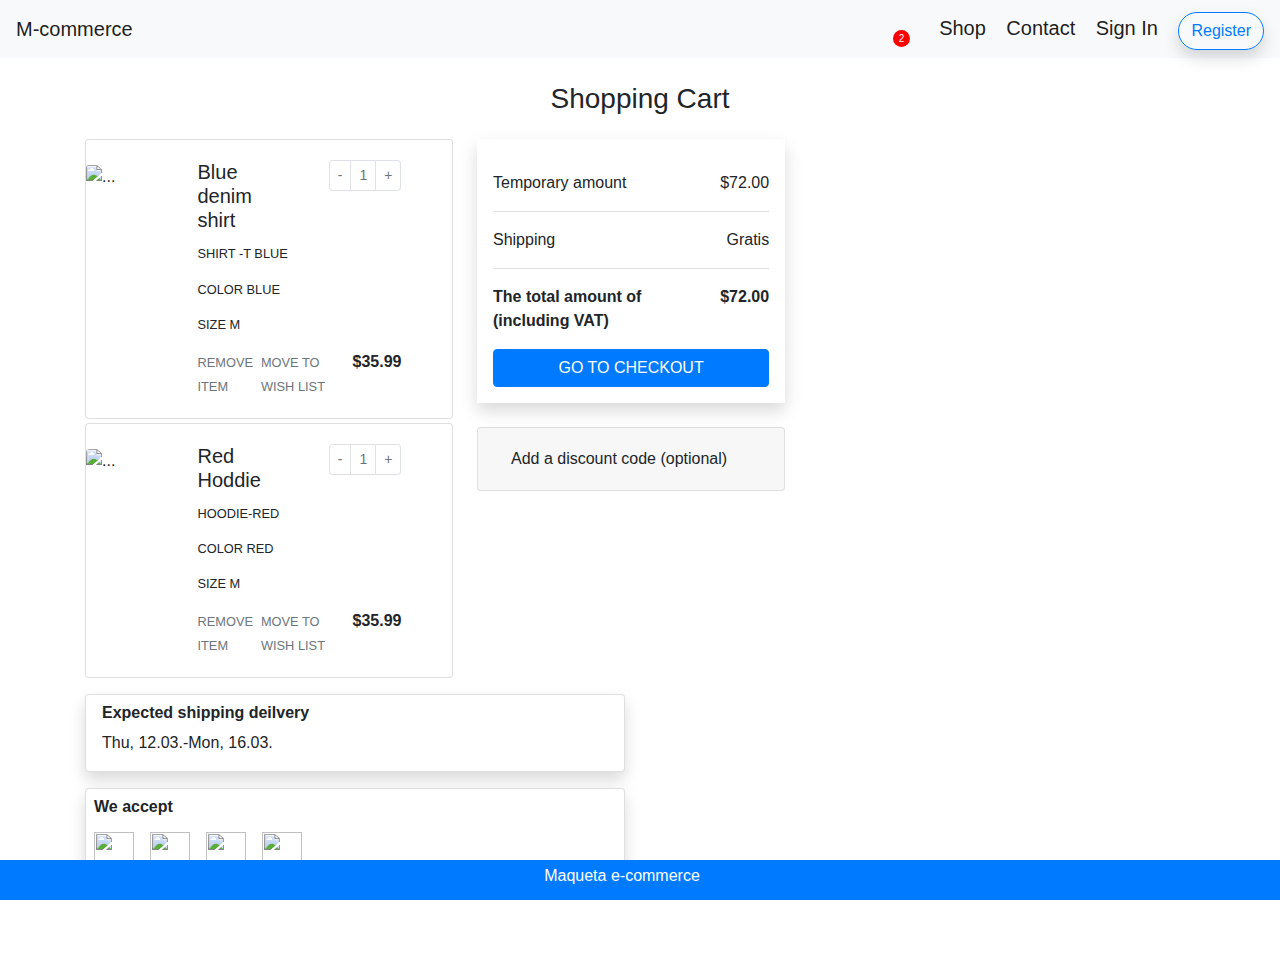
==== index.html @ 85aad8ee "agregue el boton a la cuponera" ====
<!DOCTYPE html>
<html lang="en">
<head>
  <meta charset="UTF-8">
  <meta name="viewport" content="width=device-width, initial-scale=1.0">
  <link rel="stylesheet" href="https://stackpath.bootstrapcdn.com/bootstrap/4.5.2/css/bootstrap.min.css" integrity="sha384-JcKb8q3iqJ61gNV9KGb8thSsNjpSL0n8PARn9HuZOnIxN0hoP+VmmDGMN5t9UJ0Z" crossorigin="anonymous">
  <link rel="stylesheet" href="style.css">
  <script src="https://kit.fontawesome.com/681afa3c5b.js" crossorigin="anonymous"></script>
  <script src="index.js"></script>
  <title>Carrito</title>
</head>
<body>
  <nav class="navbar navbar-light bg-light d-flex">
    <a class="navbar-brand" href="#">M-commerce</a>
    <div>
    <a class="navbar-brand" href="#"><span id="cantidades">2</span><i class="fas fa-shopping-cart"></i></a>
    <a class="navbar-brand" href="#">Shop</a>
    <a class="navbar-brand" href="#">Contact</a>
    <a class="navbar-brand" href="#">Sign In</a>
    <a class="btn btn-outline-primary shadow" href="#" style="border-radius: 40px;">Register</a>
    </div>
  </nav>
  <!-- Titulo -->
  <div class="text-center mt-4 ">
    <h3 id="">Shopping Cart</h3>
  </div>
  <!-- /Titulo -->
  <!-- Contenedor Principal-->
  <div class="container mt-4" style="margin-bottom: 90px;">

    <!-- Div con flex -->
      <div class="d-flex"> 
        <!-- Cards-->
        <div class="contenedor-cards bg-white mr-4">
          <!-- Primera card -->

          <div class="card mb-1 " style="max-width: 540px;">
            <div class="row no-gutters">
              <div class="col-md-3 mt-4 mb-2 rounded ">
                <img src="https://media.sivasdescalzo.com/media/catalog/product/7/1/710689372001_sivasdescalzo-Polo_Ralph_Lauren-M_CLASSICS_LONG_SLEEVE_SPORT_SHIRT-1579093861-1.jpg?quality=90&fit=bounds&width=420" class="card-img" alt="...">
              </div>
              <div class="col-md-8">
                <div class="card-body">
                  <div class="d-flex bd-highlight ">
                  <h5 class="card-title mr-4 bd-highlight w-100">Blue denim shirt</h5>
                  <!-- Botones  + y --->
                  <ul class="pagination pagination-sm ml-4">
                    <li class="page-item" id="-"><a class="page-link text-muted" href="#">-</a></li>
                    <li class="page-item"><a class="page-link text-muted" id="cantidad">1</a></li>
                    <li class="page-item" id="+"><a class="page-link text-muted" href="#">+</a></li>
                  </ul>
                  <!-- /Botones  + y --->
                  </div>
                  <p class="card-text bg-grey small">SHIRT -T BLUE</p>
                  <p class="card-text small">COLOR BLUE</p>
                  <p class="card-text small">SIZE M</p>
                  <div class="botones d-flex">
                    <a href=""><p class="card-text mr-2"><small class="text-muted"> <i class="far fa-trash-alt"></i> REMOVE ITEM</small></p> </a>
                    <a href=""> <p class="card-text"><small class="text-muted"><i class="fas fa-heart"></i> MOVE TO WISH LIST</small></p> </a>
                    <p class="ml-4"><strong id="total1" >$35.99</strong></p>
                  </div>
                </div>
              </div>
            </div>
          </div>
          <!--/Primera card -->
          <!-- Segunda card -->
          <div class="card mb-3" style="max-width: 540px;">
            <div class="row no-gutters">
              <div class="col-md-3 mt-4 rounded">
                <img src="https://images-na.ssl-images-amazon.com/images/I/41RnAglTvxL.jpg" class="card-img rounded" alt="...">
              </div>
              <div class="col-md-8">
                <div class="card-body">
                  <div class="d-flex bd-highlight ">
                    <h5 class="card-title mr-4 bd-highlight w-100">Red Hoddie</h5>
                    <!-- Botones  + y --->
                    <ul class="pagination pagination-sm ml-4">
                      <li class="page-item" id="--"><a class="page-link text-muted" href="#">-</a></li>
                      <li class="page-item"><a class="page-link text-muted" id="cantidad2">1</a></li>
                      <li class="page-item" id="++"><a class="page-link text-muted" href="#">+</a></li>
                    </ul>
                    <!-- /Botones  + y --->
                    </div>
                  <p class="card-text bg-grey small">HOODIE-RED</p>
                  <p class="card-text small">COLOR RED</p>
                  <p class="card-text small">SIZE M</p>
                  <div class="botones d-flex">
                    <a href=""><p class="card-text mr-2"><small class="text-muted"> <i class="far fa-trash-alt"></i> REMOVE ITEM</small></p> </a>
                    <a href=""> <p class="card-text"><small class="text-muted"><i class="fas fa-heart"></i> MOVE TO WISH LIST</small></p> </a>
                    <p class="ml-4"><strong id="total2">$35.99</strong></p>
                  </div>
                </div>
              </div>
            </div>
          </div>
          <!--/Segunda card -->

        </div>
        <!-- /Cards-->

        <!-- /Cuenta y acordeon -->
        <div class="cuenta d-flex-column" >
          <div class="bg-white border-raious shadow p-3">
            
            <div class="d-flex justify-content-between mt-3 border-bottom">
              <p>Temporary amount</p>
              <p id="compraParcial">$72.00</p>
            </div>

            <div class="d-flex justify-content-between mt-3 border-bottom">
              <p>Shipping</p>
              <p> Gratis</p>
            </div>

            <div class="d-flex justify-content-between mt-3">
              <p><strong>The total amount of <br> (including VAT)</strong></p>
              <p><strong id="compraTotal">$72.00</strong></p>
            </div>

            <!-- Boton para pagar -->
            <a href="#" class="btn btn-primary w-100">GO TO CHECKOUT</a>
          </div>
          <!-- /Cuenta -->
          
          <!-- Acordeon -->
          <div class="accordion mt-4" id="accordionExample">
            <div class="card">
              <div class="card-header" id="headingOne">
                <h2 class="mb-0">
                  <button class="btn btn-link btn-block text-left text-reset" type="button" data-toggle="collapse" data-target="#collapseOne" aria-expanded="true" aria-controls="collapseOne">
                    Add a discount code (optional) <i class="fas fa-chevron-down ml-4"></i>
                  </button>
                </h2>
              </div>
              <div id="collapseOne" class="collapse" aria-labelledby="headingOne" data-parent="#accordionExample">
                <div class="card-body">
                  <div class="input-group mb-3">
                    <div class="input-group-prepend">
                      <div class="input-group-text">
                      </div>
                    </div>
                    <input type="text" class="form-control" aria-label="Text input with checkbox" placeholder="Ejemplo: QWERTY789">
                  </div>
                  <button class="btn btn-dark text-center">Use Code</button>
                </div>
              </div>
            </div>
          </div>
            <!-- /Acordeon -->
        </div>
        <!-- /Cuenta y acordeon -->
      </div>
      <!-- Div con flex -->

    <!-- Delivery info -->
    <div class='card mb-3 shadow 'style="max-width: 540px;">
      <h6 class="ml-3 mt-2"><strong>Expected shipping deilvery </strong></h6>
      <p class="ml-3">Thu, 12.03.-Mon, 16.03.</p>
    </div>
    <!-- Delivery info -->

    <!-- medios de pago -->
    <div class='card mb-3 shadow rounded'style="max-width: 540px; min-width: 320px;">
      <h6 class="ml-2 mt-2" > <strong>We accept </strong></h6>
      <div class="d-flex">
        <img class="m-2" src="https://encrypted-tbn0.gstatic.com/images?q=tbn%3AANd9GcR8_QI5McFsj63ZQR5hJRUkGpgjl0XQc4rfOA&usqp=CAU" alt="" style="width: 40px; height: 30px;">
        <img class="m-2" src="https://upload.wikimedia.org/wikipedia/commons/thumb/f/fa/American_Express_logo_%282018%29.svg/1000px-American_Express_logo_%282018%29.svg.png" alt="" style="width: 40px; height: 30px;">
        <img class="m-2" src="https://www.mastercard.com.ar/content/dam/mccom/global/logos/logo-mastercard-mobile.svg" alt="" style="width: 40px; height: 30px;">
        <img class="m-2" src="https://wwwhatsnew.com/wp-content/uploads/2018/01/PayPal-tarjeta-de-credito.jpg" alt="" style="width: 40px; height: 30px;">
      </div>
    </div>
    <!-- /medios de pago -->
  </div> 
  <!--  Cierra el container principal -->
 
  <!-- Footer -->
  <div class="bg-primary mb-0 fixed-bottom  d-flex justify-content-center" style="width: 100%; max-height: 30px; min-height: 40px;">
    <p class="text-white mt-1 mr-4">Maqueta e-commerce</p>
    <div>
      <i class="fab fa-linkedin mt-2 mr-1" style="font-size: 20px; color: white;"></i> 
      <i class="fab fa-github mt-2 mr-1" style="font-size: 20px; color: white;"></i> 
      <i class="fab fa-instagram mt-2 mr-1" style="font-size: 20px; color: white;"></i> 
    </div>

  </div>
  <!-- /Footer -->
  

  

  <script src="https://code.jquery.com/jquery-3.5.1.slim.min.js" integrity="sha384-DfXdz2htPH0lsSSs5nCTpuj/zy4C+OGpamoFVy38MVBnE+IbbVYUew+OrCXaRkfj" crossorigin="anonymous"></script>
  <script src="https://cdn.jsdelivr.net/npm/popper.js@1.16.1/dist/umd/popper.min.js" integrity="sha384-9/reFTGAW83EW2RDu2S0VKaIzap3H66lZH81PoYlFhbGU+6BZp6G7niu735Sk7lN" crossorigin="anonymous"></script>
  <script src="https://stackpath.bootstrapcdn.com/bootstrap/4.5.2/js/bootstrap.min.js" integrity="sha384-B4gt1jrGC7Jh4AgTPSdUtOBvfO8shuf57BaghqFfPlYxofvL8/KUEfYiJOMMV+rV" crossorigin="anonymous"></script> 
</body>
</html>
---- style.css ----
#cantidades{
  position: absolute;
  width: 17px;
  height: 17px;
  font-size: 10px;
  background-color: red;
  display: flex;
  justify-content: center;
  align-items: center;
  border-radius: 50%;
  top: 30px;
  right: 370px;
  color: white;
}
@media (max-width: 576px) {  
  #cantidades{
    display: none;
  }
}
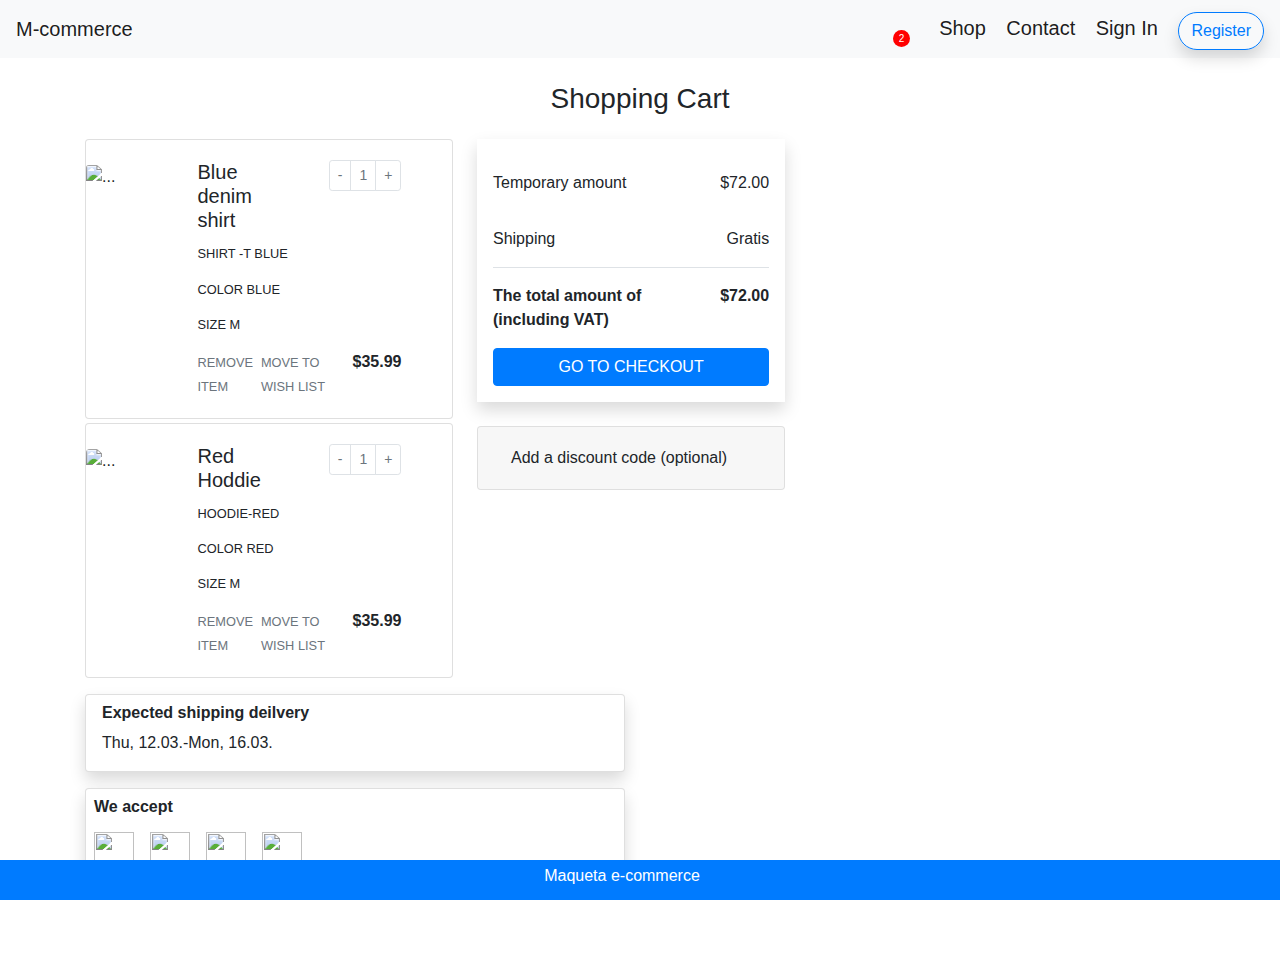
==== commit dab8740c: "saque una linea de mas" ====
--- a/index.html
+++ b/index.html
@@ -32,8 +32,8 @@
       <div class="d-flex"> 
         <!-- Cards-->
         <div class="contenedor-cards bg-white mr-4">
+          
           <!-- Primera card -->
-
           <div class="card mb-1 " style="max-width: 540px;">
             <div class="row no-gutters">
               <div class="col-md-3 mt-4 mb-2 rounded ">
@@ -43,13 +43,13 @@
                 <div class="card-body">
                   <div class="d-flex bd-highlight ">
                   <h5 class="card-title mr-4 bd-highlight w-100">Blue denim shirt</h5>
-                  <!-- Botones  + y --->
+                  <!-- Botones  (+) y (-) -->
                   <ul class="pagination pagination-sm ml-4">
                     <li class="page-item" id="-"><a class="page-link text-muted" href="#">-</a></li>
                     <li class="page-item"><a class="page-link text-muted" id="cantidad">1</a></li>
                     <li class="page-item" id="+"><a class="page-link text-muted" href="#">+</a></li>
                   </ul>
-                  <!-- /Botones  + y --->
+                  <!-- /Botones (+) y (-) -->
                   </div>
                   <p class="card-text bg-grey small">SHIRT -T BLUE</p>
                   <p class="card-text small">COLOR BLUE</p>
@@ -64,6 +64,7 @@
             </div>
           </div>
           <!--/Primera card -->
+
           <!-- Segunda card -->
           <div class="card mb-3" style="max-width: 540px;">
             <div class="row no-gutters">
@@ -103,7 +104,7 @@
         <div class="cuenta d-flex-column" >
           <div class="bg-white border-raious shadow p-3">
             
-            <div class="d-flex justify-content-between mt-3 border-bottom">
+            <div class="d-flex justify-content-between mt-3 ">
               <p>Temporary amount</p>
               <p id="compraParcial">$72.00</p>
             </div>
--- a/style.css
+++ b/style.css
@@ -17,3 +17,8 @@
     display: none;
   }
 }
+@media (max-width: 768px) { 
+  #cantidades{
+    display: none;
+  }
+}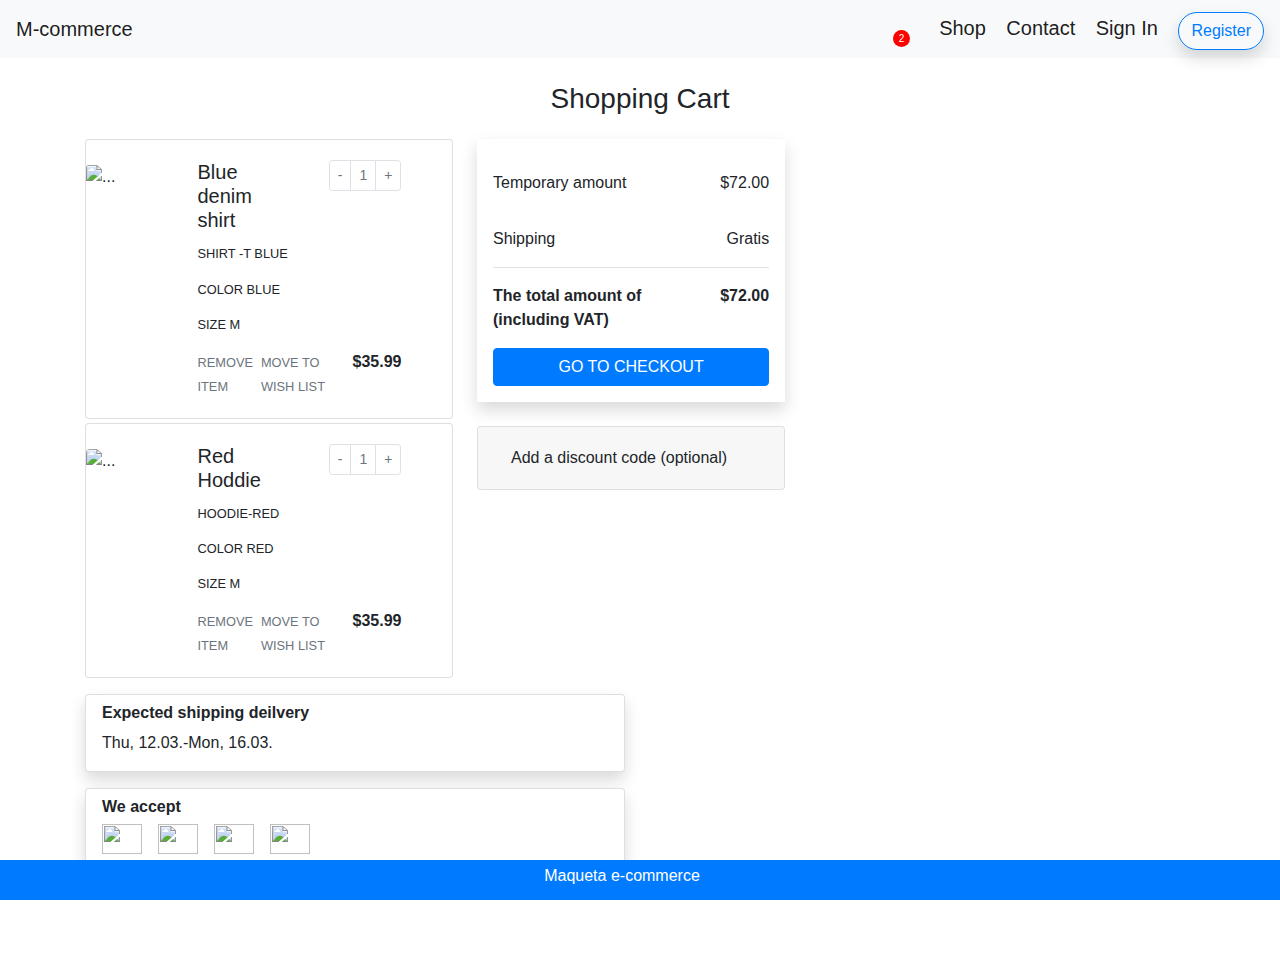
==== commit ea3533e1: "paddings" ====
--- a/index.html
+++ b/index.html
@@ -163,12 +163,12 @@
 
     <!-- medios de pago -->
     <div class='card mb-3 shadow rounded'style="max-width: 540px; min-width: 320px;">
-      <h6 class="ml-2 mt-2" > <strong>We accept </strong></h6>
+      <h6 class="ml-3 mt-2" > <strong>We accept </strong></h6>
       <div class="d-flex">
-        <img class="m-2" src="https://encrypted-tbn0.gstatic.com/images?q=tbn%3AANd9GcR8_QI5McFsj63ZQR5hJRUkGpgjl0XQc4rfOA&usqp=CAU" alt="" style="width: 40px; height: 30px;">
-        <img class="m-2" src="https://upload.wikimedia.org/wikipedia/commons/thumb/f/fa/American_Express_logo_%282018%29.svg/1000px-American_Express_logo_%282018%29.svg.png" alt="" style="width: 40px; height: 30px;">
-        <img class="m-2" src="https://www.mastercard.com.ar/content/dam/mccom/global/logos/logo-mastercard-mobile.svg" alt="" style="width: 40px; height: 30px;">
-        <img class="m-2" src="https://wwwhatsnew.com/wp-content/uploads/2018/01/PayPal-tarjeta-de-credito.jpg" alt="" style="width: 40px; height: 30px;">
+        <img class="ml-3 mb-2" src="https://encrypted-tbn0.gstatic.com/images?q=tbn%3AANd9GcR8_QI5McFsj63ZQR5hJRUkGpgjl0XQc4rfOA&usqp=CAU" alt="" style="width: 40px; height: 30px;">
+        <img class="ml-3 mb-2" src="https://upload.wikimedia.org/wikipedia/commons/thumb/f/fa/American_Express_logo_%282018%29.svg/1000px-American_Express_logo_%282018%29.svg.png" alt="" style="width: 40px; height: 30px;">
+        <img class="ml-3 mb-2" src="https://www.mastercard.com.ar/content/dam/mccom/global/logos/logo-mastercard-mobile.svg" alt="" style="width: 40px; height: 30px;">
+        <img class="ml-3 mb-2" src="https://wwwhatsnew.com/wp-content/uploads/2018/01/PayPal-tarjeta-de-credito.jpg" alt="" style="width: 40px; height: 30px;">
       </div>
     </div>
     <!-- /medios de pago -->
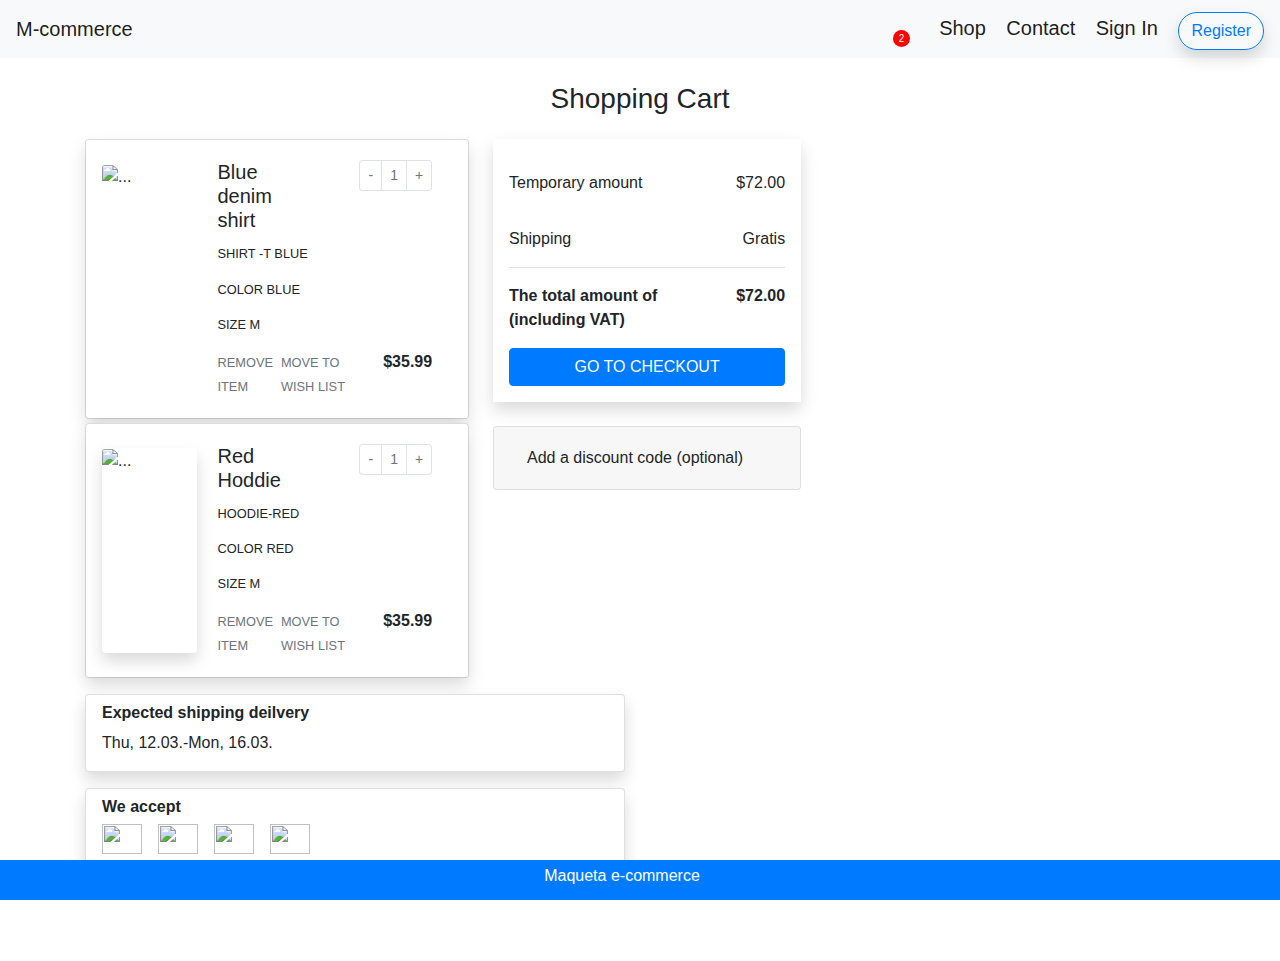
==== commit be8346ff: "fix card" ====
--- a/index.html
+++ b/index.html
@@ -34,9 +34,9 @@
         <div class="contenedor-cards bg-white mr-4">
           
           <!-- Primera card -->
-          <div class="card mb-1 " style="max-width: 540px;">
-            <div class="row no-gutters">
-              <div class="col-md-3 mt-4 mb-2 rounded ">
+          <div class="card mb-1" style="max-width: 540px;">
+            <div class="row no-gutters shadow">
+              <div class="col-md-3 mt-4 mb-4 ml-3 rounded">
                 <img src="https://media.sivasdescalzo.com/media/catalog/product/7/1/710689372001_sivasdescalzo-Polo_Ralph_Lauren-M_CLASSICS_LONG_SLEEVE_SPORT_SHIRT-1579093861-1.jpg?quality=90&fit=bounds&width=420" class="card-img" alt="...">
               </div>
               <div class="col-md-8">
@@ -67,9 +67,9 @@
 
           <!-- Segunda card -->
           <div class="card mb-3" style="max-width: 540px;">
-            <div class="row no-gutters">
-              <div class="col-md-3 mt-4 rounded">
-                <img src="https://images-na.ssl-images-amazon.com/images/I/41RnAglTvxL.jpg" class="card-img rounded" alt="...">
+            <div class="row no-gutters shadow">
+              <div class="col-md-3 mt-4 mb-4 ml-3 rounded shadow" >
+                <img src="https://i5.walmartimages.com/asr/2d9ea0fb-a7d5-4310-a721-713e42afc66f_1.de1d937c533842247db0281efa0dc8c6.jpeg?odnWidth=612&odnHeight=612&odnBg=ffffff" class="card-img" alt="...">
               </div>
               <div class="col-md-8">
                 <div class="card-body">
@@ -165,10 +165,10 @@
     <div class='card mb-3 shadow rounded'style="max-width: 540px; min-width: 320px;">
       <h6 class="ml-3 mt-2" > <strong>We accept </strong></h6>
       <div class="d-flex">
-        <img class="ml-3 mb-2" src="https://encrypted-tbn0.gstatic.com/images?q=tbn%3AANd9GcR8_QI5McFsj63ZQR5hJRUkGpgjl0XQc4rfOA&usqp=CAU" alt="" style="width: 40px; height: 30px;">
-        <img class="ml-3 mb-2" src="https://upload.wikimedia.org/wikipedia/commons/thumb/f/fa/American_Express_logo_%282018%29.svg/1000px-American_Express_logo_%282018%29.svg.png" alt="" style="width: 40px; height: 30px;">
-        <img class="ml-3 mb-2" src="https://www.mastercard.com.ar/content/dam/mccom/global/logos/logo-mastercard-mobile.svg" alt="" style="width: 40px; height: 30px;">
-        <img class="ml-3 mb-2" src="https://wwwhatsnew.com/wp-content/uploads/2018/01/PayPal-tarjeta-de-credito.jpg" alt="" style="width: 40px; height: 30px;">
+        <img class="ml-3 mb-3" src="https://encrypted-tbn0.gstatic.com/images?q=tbn%3AANd9GcR8_QI5McFsj63ZQR5hJRUkGpgjl0XQc4rfOA&usqp=CAU" alt="" style="width: 40px; height: 30px;">
+        <img class="ml-3 mb-3" src="https://upload.wikimedia.org/wikipedia/commons/thumb/f/fa/American_Express_logo_%282018%29.svg/1000px-American_Express_logo_%282018%29.svg.png" alt="" style="width: 40px; height: 30px;">
+        <img class="ml-3 mb-3" src="https://www.mastercard.com.ar/content/dam/mccom/global/logos/logo-mastercard-mobile.svg" alt="" style="width: 40px; height: 30px;">
+        <img class="ml-3 mb-3" src="https://wwwhatsnew.com/wp-content/uploads/2018/01/PayPal-tarjeta-de-credito.jpg" alt="" style="width: 40px; height: 30px;">
       </div>
     </div>
     <!-- /medios de pago -->
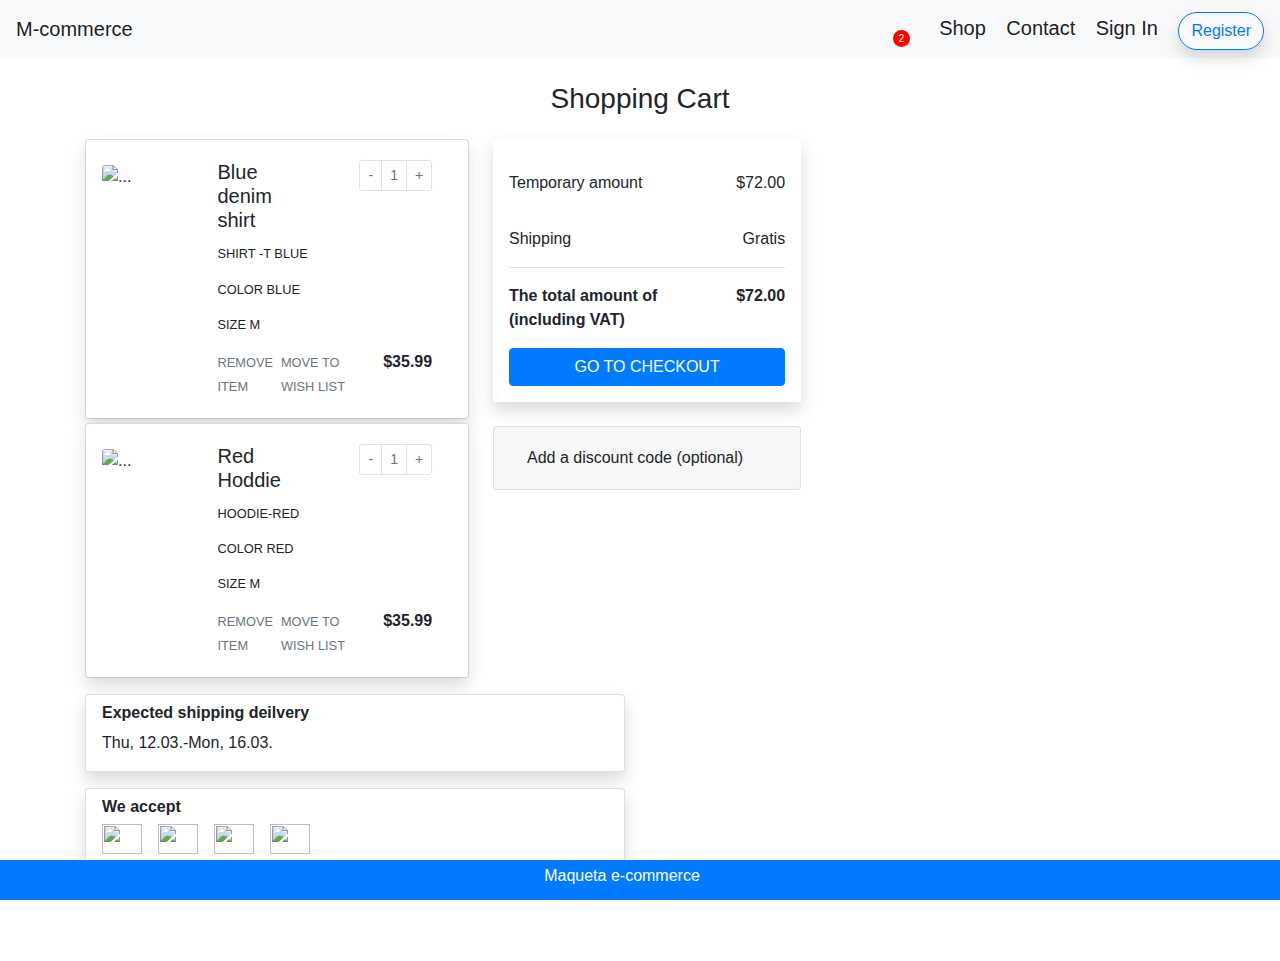
==== commit 05cb3684: "ultimo del fia" ====
--- a/index.html
+++ b/index.html
@@ -68,7 +68,7 @@
           <!-- Segunda card -->
           <div class="card mb-3" style="max-width: 540px;">
             <div class="row no-gutters shadow">
-              <div class="col-md-3 mt-4 mb-4 ml-3 rounded shadow" >
+              <div class="col-md-3 mt-4 mb-4 ml-3 rounded " >
                 <img src="https://i5.walmartimages.com/asr/2d9ea0fb-a7d5-4310-a721-713e42afc66f_1.de1d937c533842247db0281efa0dc8c6.jpeg?odnWidth=612&odnHeight=612&odnBg=ffffff" class="card-img" alt="...">
               </div>
               <div class="col-md-8">
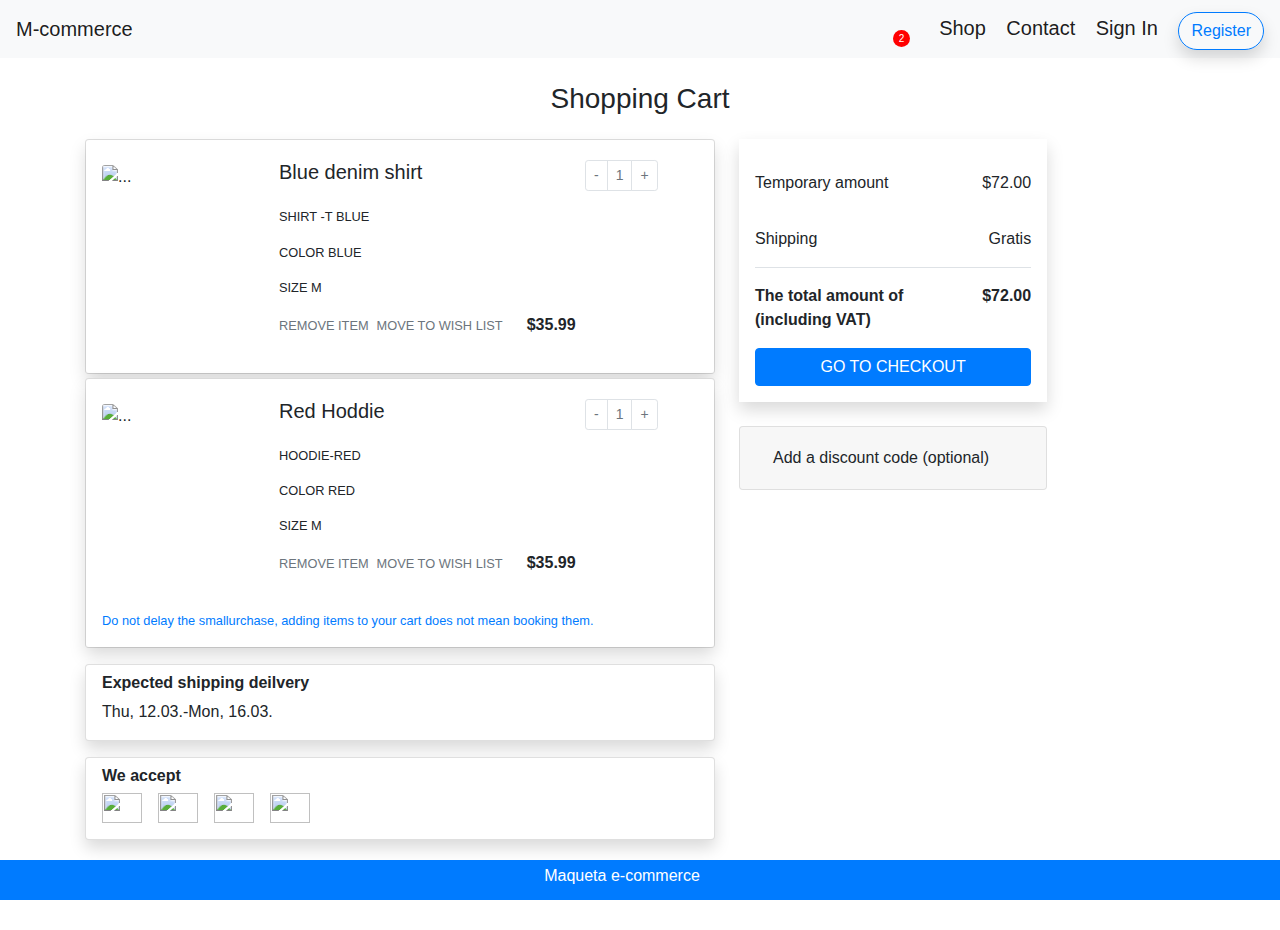
==== commit dc3447c5: "finish" ====
--- a/index.html
+++ b/index.html
@@ -34,7 +34,7 @@
         <div class="contenedor-cards bg-white mr-4">
           
           <!-- Primera card -->
-          <div class="card mb-1" style="max-width: 540px;">
+          <div class="card mb-1" style="max-width: 630px;">
             <div class="row no-gutters shadow">
               <div class="col-md-3 mt-4 mb-4 ml-3 rounded">
                 <img src="https://media.sivasdescalzo.com/media/catalog/product/7/1/710689372001_sivasdescalzo-Polo_Ralph_Lauren-M_CLASSICS_LONG_SLEEVE_SPORT_SHIRT-1579093861-1.jpg?quality=90&fit=bounds&width=420" class="card-img" alt="...">
@@ -66,7 +66,7 @@
           <!--/Primera card -->
 
           <!-- Segunda card -->
-          <div class="card mb-3" style="max-width: 540px;">
+          <div class="card mb-3" style="max-width: 630px;">
             <div class="row no-gutters shadow">
               <div class="col-md-3 mt-4 mb-4 ml-3 rounded " >
                 <img src="https://i5.walmartimages.com/asr/2d9ea0fb-a7d5-4310-a721-713e42afc66f_1.de1d937c533842247db0281efa0dc8c6.jpeg?odnWidth=612&odnHeight=612&odnBg=ffffff" class="card-img" alt="...">
@@ -93,6 +93,7 @@
                   </div>
                 </div>
               </div>
+              <small class=" text-primary mb-3 ml-3"><i class="fas fa-info-circle"></i> Do not delay the smallurchase, adding items to your cart does not mean booking them.</small>
             </div>
           </div>
           <!--/Segunda card -->
@@ -155,14 +156,14 @@
       <!-- Div con flex -->
 
     <!-- Delivery info -->
-    <div class='card mb-3 shadow 'style="max-width: 540px;">
+    <div class='card mb-3 shadow 'style="max-width: 630px;">
       <h6 class="ml-3 mt-2"><strong>Expected shipping deilvery </strong></h6>
       <p class="ml-3">Thu, 12.03.-Mon, 16.03.</p>
     </div>
     <!-- Delivery info -->
 
     <!-- medios de pago -->
-    <div class='card mb-3 shadow rounded'style="max-width: 540px; min-width: 320px;">
+    <div class='card mb-3 shadow rounded'style="max-width: 630px; min-width: 320px;">
       <h6 class="ml-3 mt-2" > <strong>We accept </strong></h6>
       <div class="d-flex">
         <img class="ml-3 mb-3" src="https://encrypted-tbn0.gstatic.com/images?q=tbn%3AANd9GcR8_QI5McFsj63ZQR5hJRUkGpgjl0XQc4rfOA&usqp=CAU" alt="" style="width: 40px; height: 30px;">
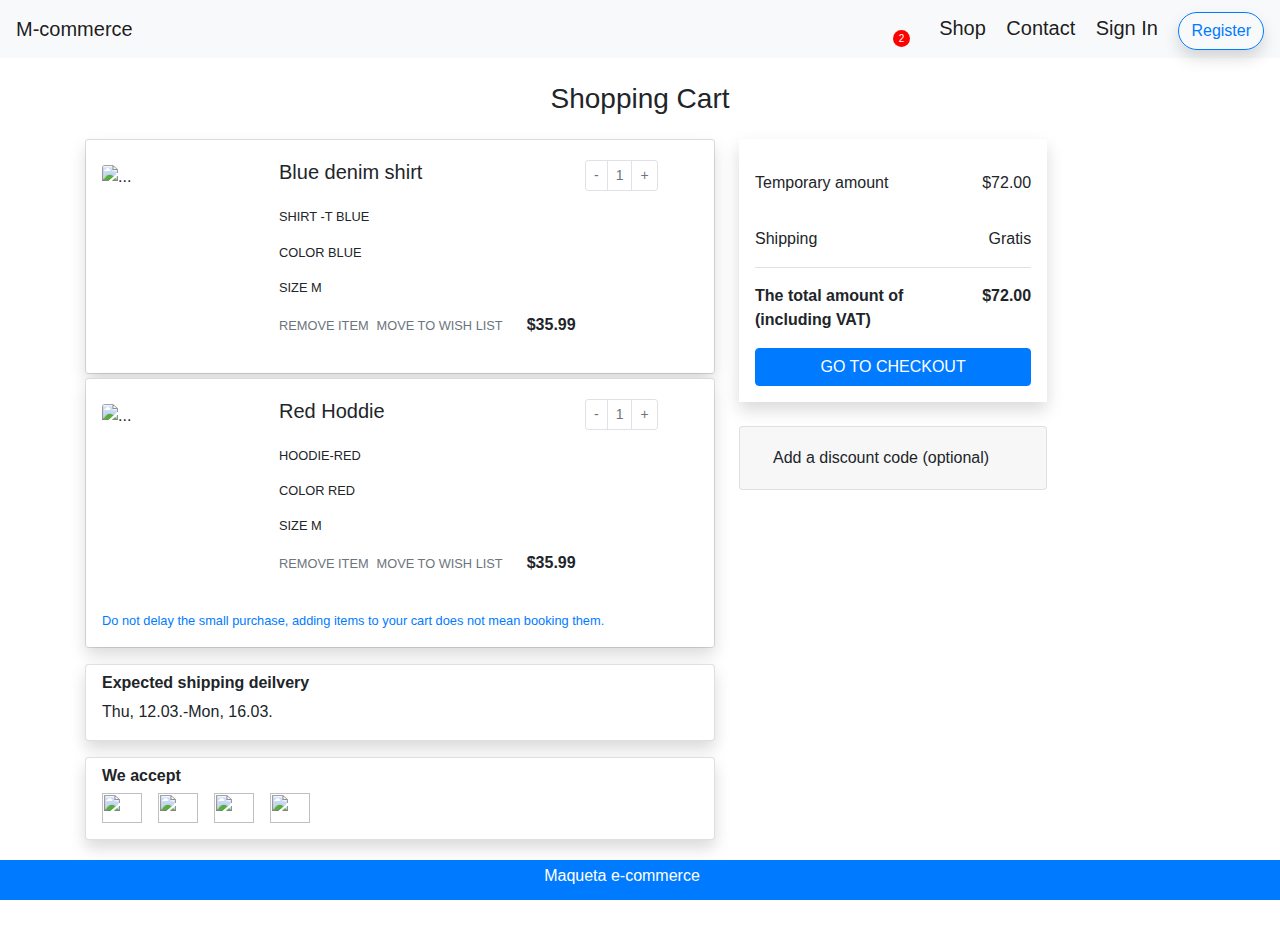
==== commit ee7a59b0: "finish2" ====
--- a/index.html
+++ b/index.html
@@ -93,7 +93,7 @@
                   </div>
                 </div>
               </div>
-              <small class=" text-primary mb-3 ml-3"><i class="fas fa-info-circle"></i> Do not delay the smallurchase, adding items to your cart does not mean booking them.</small>
+              <small class=" text-primary mb-3 ml-3"><i class="fas fa-info-circle"></i> Do not delay the small purchase, adding items to your cart does not mean booking them.</small>
             </div>
           </div>
           <!--/Segunda card -->
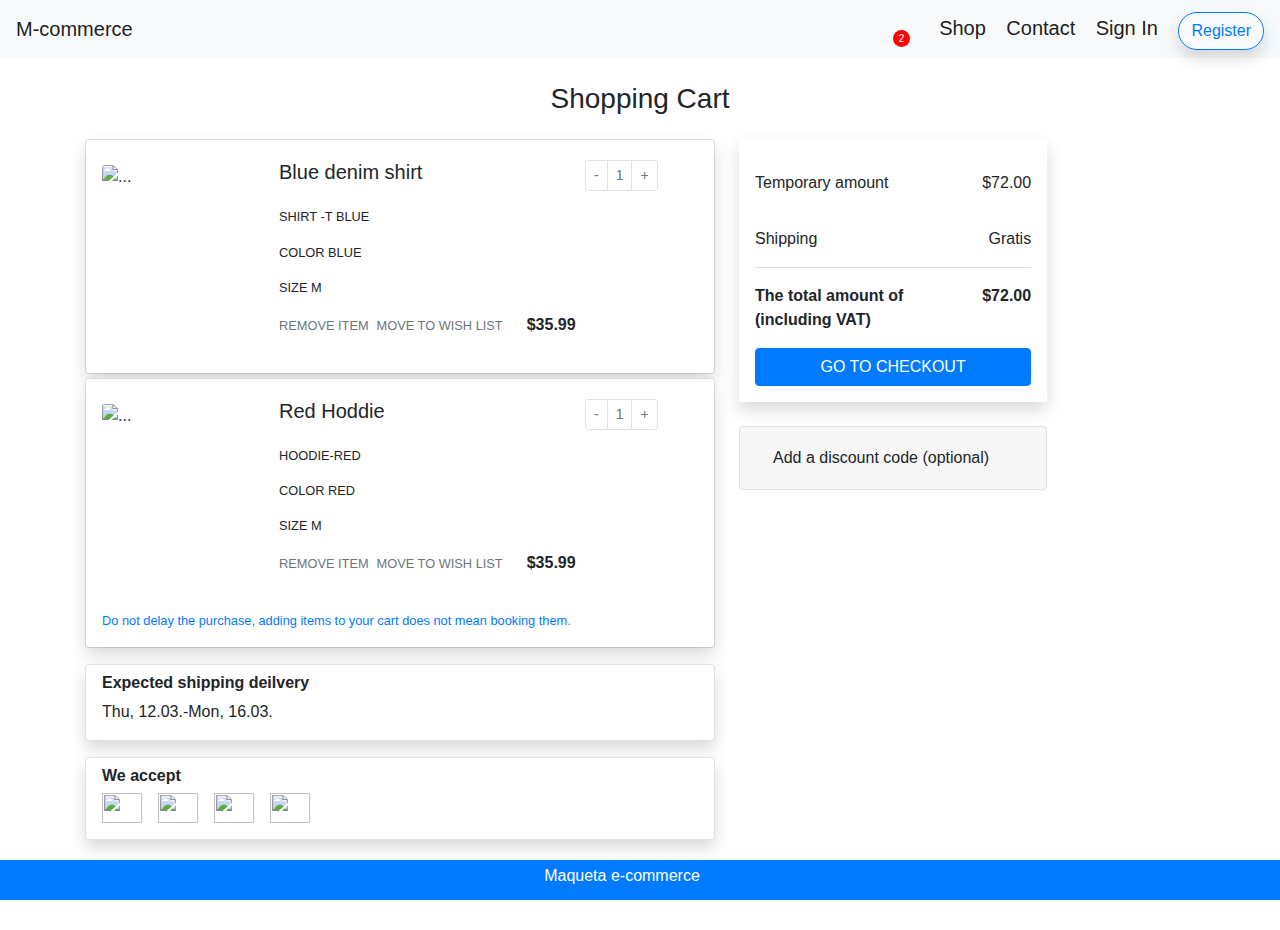
==== commit 0c55b0df: "me confundi una letra" ====
--- a/index.html
+++ b/index.html
@@ -93,7 +93,7 @@
                   </div>
                 </div>
               </div>
-              <small class=" text-primary mb-3 ml-3"><i class="fas fa-info-circle"></i> Do not delay the small purchase, adding items to your cart does not mean booking them.</small>
+              <small class=" text-primary mb-3 ml-3"><i class="fas fa-info-circle"></i> Do not delay the purchase, adding items to your cart does not mean booking them.</small>
             </div>
           </div>
           <!--/Segunda card -->
